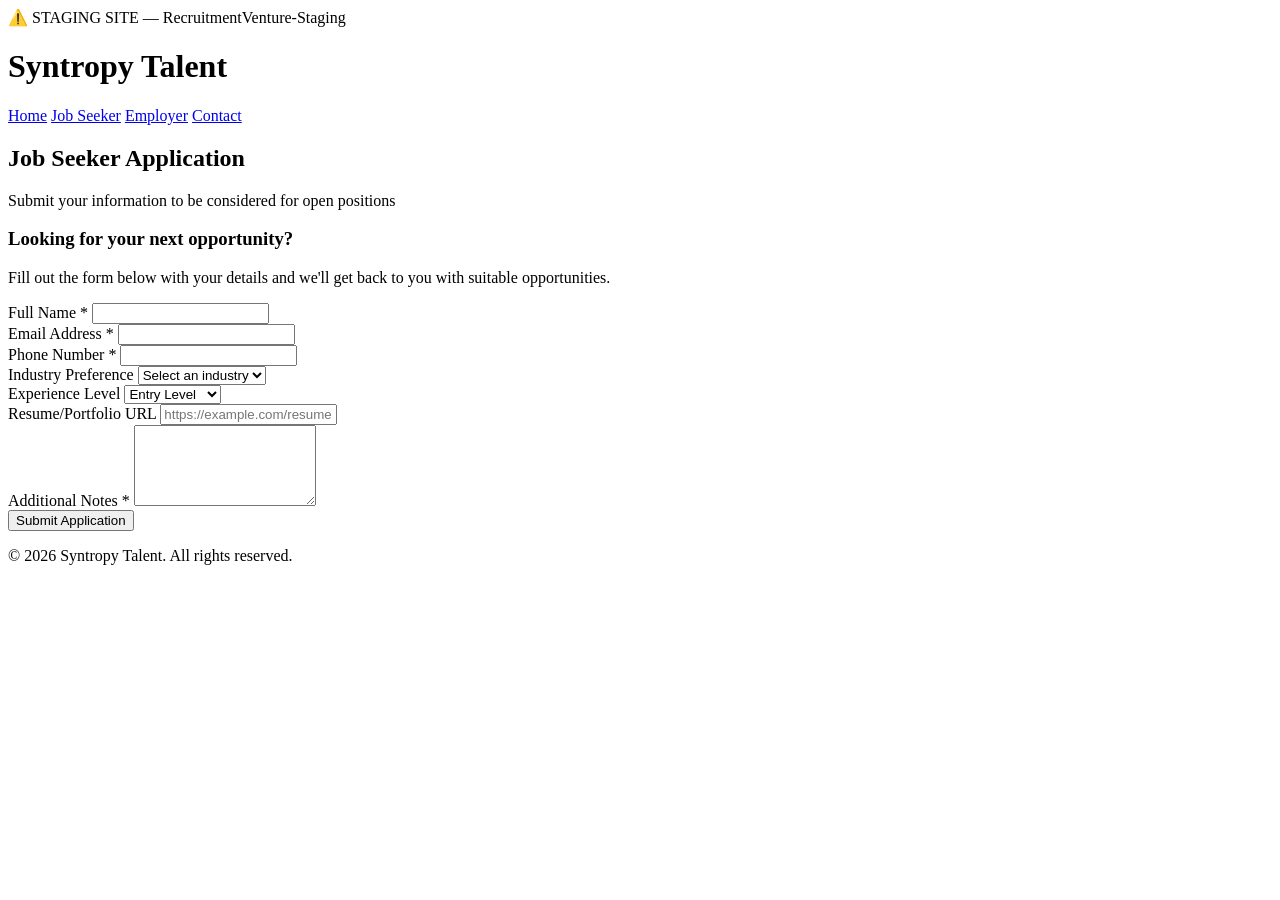
==== job-seeker.html @ 50469c3f "Add real form submission handler with ERPNext proxy" ====
<!DOCTYPE html>
<html lang="en">
<head>
  <meta charset="UTF-8">
  <meta name="viewport" content="width=device-width, initial-scale=1.0">
  <title>Job Seeker Application - Syntropy Talent</title>
  <meta name="description" content="Submit your profile to be considered for job opportunities">
  <link rel="preconnect" href="https://fonts.googleapis.com">
  <link rel="preconnect" href="https://fonts.gstatic.com" crossorigin>
  <link href="https://fonts.googleapis.com/css2?family=Inter:wght@300;400;500;600;700&display=swap" rel="stylesheet">
  <link rel="stylesheet" href="css/style.css">
  <link rel="icon" type="image/png" href="favicon.png">
</head>
<body>

  <!-- ===== Staging Banner ===== -->
  <div class="staging-banner">
    ⚠️ STAGING SITE — RecruitmentVenture-Staging
  </div>

  <!-- ===== Header ===== -->
  <header class="site-header">
    <div class="container">
      <h1 class="logo">Syntropy Talent</h1>
      <nav class="nav">
        <a href="index.html">Home</a>
        <a href="job-seeker.html">Job Seeker</a>
        <a href="employer.html">Employer</a>
        <a href="contact.html">Contact</a>
      </nav>
    </div>
  </header>

  <!-- ===== Main Content ===== -->
  <main class="container">
    <div class="page-header">
      <h2>Job Seeker Application</h2>
      <p>Submit your information to be considered for open positions</p>
    </div>

    <div class="form-container">
      <div class="form-intro">
        <h3>Looking for your next opportunity?</h3>
        <p>Fill out the form below with your details and we'll get back to you with suitable opportunities.</p>
      </div>

      <!-- ERPNext Web Form Embed or Standalone Form -->
      <form id="jobSeekerForm" class="contact-form">
        <div class="form-row">
          <div class="form-group">
            <label for="js-name">Full Name *</label>
            <input type="text" id="js-name" name="name" required>
          </div>
          <div class="form-group">
            <label for="js-email">Email Address *</label>
            <input type="email" id="js-email" name="email" required>
          </div>
        </div>
        <div class="form-row">
          <div class="form-group">
            <label for="js-phone">Phone Number *</label>
            <input type="tel" id="js-phone" name="phone" required>
          </div>
          <div class="form-group">
            <label for="js-industry">Industry Preference</label>
            <select id="js-industry" name="industry">
              <option value="">Select an industry</option>
              <option value="technology">Technology</option>
              <option value="finance">Finance</option>
              <option value="healthcare">Healthcare</option>
              <option value="manufacturing">Manufacturing</option>
              <option value="retail">Retail</option>
              <option value="other">Other</option>
            </select>
          </div>
        </div>
        <div class="form-row">
          <div class="form-group">
            <label for="js-experience">Experience Level</label>
            <select id="js-experience" name="experience">
              <option value="entry">Entry Level</option>
              <option value="mid">Mid Level</option>
              <option value="senior">Senior Level</option>
              <option value="executive">Executive</option>
            </select>
          </div>
          <div class="form-group">
            <label for="js-resume">Resume/Portfolio URL</label>
            <input type="url" id="js-resume" name="resume" placeholder="https://example.com/resume.pdf">
          </div>
        </div>
        <div class="form-group">
          <label for="js-notes">Additional Notes *</label>
          <textarea id="js-notes" name="notes" rows="5" required></textarea>
        </div>
        <button type="submit" class="btn btn-primary">Submit Application</button>
      </form>
    </div>
  </main>

  <!-- ===== Footer ===== -->
  <footer class="site-footer">
    <div class="container">
      <p>&copy; 2026 Syntropy Talent. All rights reserved.</p>
    </div>
  </footer>

  <script src="js/script.js"></script>
  <script src="js/form-handler.js"></script>
</body>
</html>
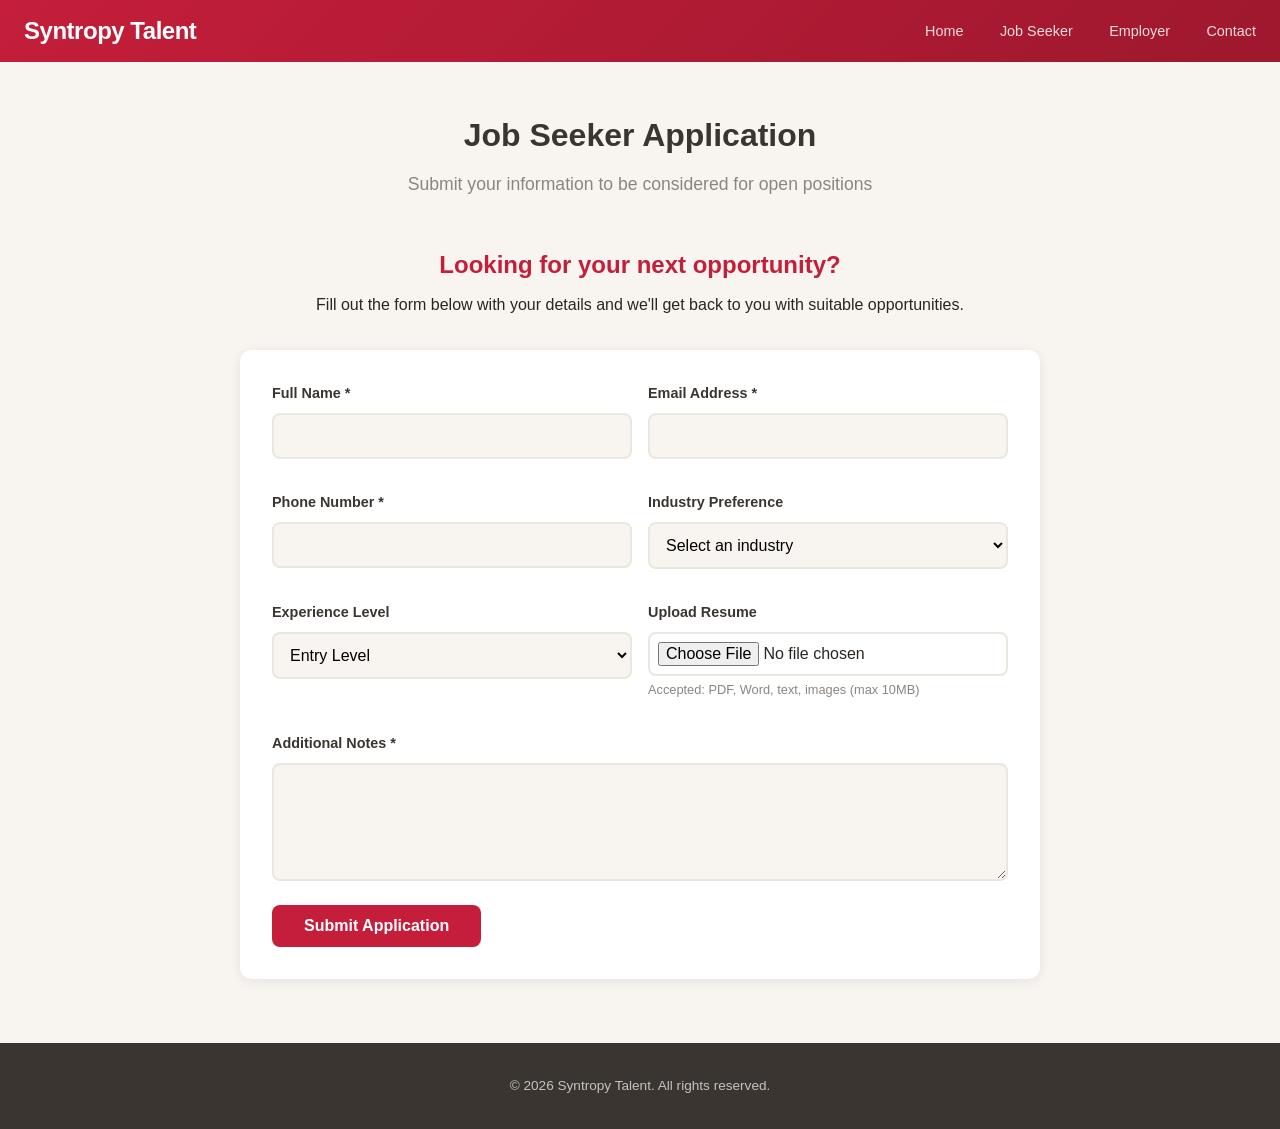
==== commit ce523e98: "Remove staging banner, add resume file upload" ====
--- a/job-seeker.html
+++ b/job-seeker.html
@@ -14,9 +14,6 @@
 <body>
 
   <!-- ===== Staging Banner ===== -->
-  <div class="staging-banner">
-    ⚠️ STAGING SITE — RecruitmentVenture-Staging
-  </div>
 
   <!-- ===== Header ===== -->
   <header class="site-header">
@@ -85,8 +82,9 @@
             </select>
           </div>
           <div class="form-group">
-            <label for="js-resume">Resume/Portfolio URL</label>
-            <input type="url" id="js-resume" name="resume" placeholder="https://example.com/resume.pdf">
+            <label for="js-resume">Upload Resume</label>
+            <input type="file" id="js-resume" name="resume" accept=".pdf,.doc,.docx,.txt,.jpg,.png" class="file-input">
+            <span class="file-hint">Accepted: PDF, Word, text, images (max 10MB)</span>
           </div>
         </div>
         <div class="form-group">
--- a/css/style.css
+++ b/css/style.css
@@ -0,0 +1,418 @@
+/* ===== Reset & Base Styles ===== */
+* {
+  margin: 0;
+  padding: 0;
+  box-sizing: border-box;
+}
+
+:root {
+  --miami-red: #C41E3A;
+  --miami-red-dark: #9E182E;
+  --miami-red-light: #E84C65;
+  --white: #FFFFFF;
+  --cream: #F8F5F0;
+  --light-gray: #EAE7E0;
+  --medium-gray: #8A8580;
+  --dark-gray: #3A3530;
+  --text: #2A2520;
+  --shadow: 0 2px 12px rgba(0, 0, 0, 0.08);
+  --shadow-hover: 0 6px 24px rgba(196, 30, 58, 0.12);
+  --radius: 12px;
+  --max-width: 1280px;
+}
+
+*, *::before, *::after {
+  box-sizing: border-box;
+  margin: 0;
+  padding: 0;
+}
+
+body {
+  font-family: 'Inter', -apple-system, BlinkMacSystemFont, sans-serif;
+  color: var(--text);
+  background-color: var(--cream);
+  line-height: 1.6;
+  min-height: 100vh;
+}
+
+.container {
+  max-width: var(--max-width);
+  margin: 0 auto;
+  padding: 0 1.5rem;
+}
+
+/* ===== Header ===== */
+.site-header {
+  background: linear-gradient(135deg, var(--miami-red) 0%, var(--miami-red-dark) 100%);
+  color: var(--white);
+  position: sticky;
+  top: 0;
+  z-index: 100;
+}
+
+.site-header .container {
+  display: flex;
+  justify-content: space-between;
+  align-items: center;
+  padding: 0.75rem 1.5rem;
+}
+
+.logo {
+  font-size: 1.5rem;
+  font-weight: 700;
+  color: var(--white);
+  letter-spacing: -0.02em;
+}
+
+.nav a {
+  margin-left: 2rem;
+  color: rgba(255,255,255,0.85);
+  text-decoration: none;
+  font-weight: 500;
+  font-size: 0.9rem;
+  transition: color 0.2s;
+  padding: 0.25rem 0;
+  border-bottom: 2px solid transparent;
+}
+
+.nav a:hover {
+  color: var(--white);
+  border-bottom-color: rgba(255,255,255,0.5);
+}
+
+
+
+/* ===== Hero Section ===== */
+.hero {
+  background: linear-gradient(135deg, var(--miami-red) 0%, var(--miami-red-dark) 100%);
+  color: var(--white);
+  padding: 5rem 0;
+  text-align: center;
+  position: relative;
+  overflow: hidden;
+}
+
+.hero::before {
+  content: '';
+  position: absolute;
+  top: -50%;
+  left: -50%;
+  width: 200%;
+  height: 200%;
+  background: radial-gradient(circle at 30% 50%, rgba(255,255,255,0.05) 0%, transparent 50%);
+  pointer-events: none;
+}
+
+.hero h2 {
+  font-size: 2.5rem;
+  font-weight: 700;
+  letter-spacing: -0.02em;
+  margin-bottom: 1rem;
+  position: relative;
+}
+
+.hero p {
+  font-size: 1.125rem;
+  opacity: 0.9;
+  max-width: 720px;
+  margin: 0 auto;
+  position: relative;
+}
+
+/* ===== Section ===== */
+.section {
+  padding: 4rem 0;
+}
+
+.section h3 {
+  text-align: center;
+  font-size: 1.75rem;
+  font-weight: 700;
+  margin-bottom: 3rem;
+  color: var(--dark-gray);
+}
+
+/* ===== Values Grid ===== */
+.values-grid {
+  display: grid;
+  grid-template-columns: repeat(auto-fit, minmax(300px, 1fr));
+  gap: 2rem;
+  margin-top: 2rem;
+}
+
+.value-item {
+  text-align: center;
+  padding: 2rem;
+  border-radius: var(--radius);
+  background: var(--white);
+  box-shadow: var(--shadow);
+  transition: transform 0.2s, box-shadow 0.2s;
+}
+
+.value-item:hover {
+  transform: translateY(-3px);
+  box-shadow: var(--shadow-hover);
+}
+
+.value-item h4 {
+  color: var(--miami-red);
+  margin-bottom: 1rem;
+  font-size: 1.1rem;
+}
+
+/* ===== How It Works ===== */
+.how-it-works {
+  background: var(--white);
+}
+
+.how-it-works .steps {
+  display: grid;
+  grid-template-columns: repeat(auto-fit, minmax(250px, 1fr));
+  gap: 2rem;
+  margin-top: 2rem;
+}
+
+.step {
+  text-align: center;
+  padding: 2rem;
+  border-radius: var(--radius);
+  background: var(--cream);
+  box-shadow: var(--shadow);
+}
+
+.step-number {
+  width: 48px;
+  height: 48px;
+  background: linear-gradient(135deg, var(--miami-red) 0%, var(--miami-red-dark) 100%);
+  color: white;
+  border-radius: 50%;
+  display: flex;
+  align-items: center;
+  justify-content: center;
+  font-weight: 700;
+  font-size: 1.2rem;
+  margin: 0 auto 1rem;
+}
+
+.step h4 {
+  margin-bottom: 1rem;
+  color: var(--dark-gray);
+}
+
+/* ===== CTA Section ===== */
+.cta {
+  background: var(--cream);
+  text-align: center;
+  padding: 4rem 0;
+}
+
+.cta h2 {
+  margin-bottom: 2rem;
+  font-size: 2rem;
+  color: var(--dark-gray);
+}
+
+.cta-buttons {
+  display: flex;
+  justify-content: center;
+  gap: 1rem;
+  flex-wrap: wrap;
+}
+
+/* ===== Buttons ===== */
+.btn {
+  display: inline-block;
+  padding: 0.75rem 2rem;
+  text-decoration: none;
+  border-radius: 8px;
+  font-weight: 600;
+  transition: all 0.2s;
+  border: none;
+  cursor: pointer;
+  font-size: 1rem;
+  font-family: inherit;
+}
+
+.btn-primary {
+  background: var(--miami-red);
+  color: white;
+}
+
+.btn-primary:hover {
+  background: var(--miami-red-dark);
+  transform: translateY(-2px);
+  box-shadow: var(--shadow-hover);
+}
+
+.btn-secondary {
+  background: transparent;
+  color: var(--miami-red);
+  border: 2px solid var(--miami-red);
+}
+
+.btn-secondary:hover {
+  background: var(--miami-red);
+  color: white;
+  transform: translateY(-2px);
+}
+
+/* ===== Page Header ===== */
+.page-header {
+  text-align: center;
+  padding: 3rem 0;
+}
+
+.page-header h2 {
+  font-size: 2rem;
+  color: var(--dark-gray);
+  margin-bottom: 0.5rem;
+}
+
+.page-header p {
+  color: var(--medium-gray);
+  font-size: 1.1rem;
+}
+
+/* ===== Forms ===== */
+.form-container {
+  max-width: 800px;
+  margin: 0 auto;
+  padding-bottom: 4rem;
+}
+
+.file-input {
+  padding: 0.5rem !important;
+  background: var(--white) !important;
+}
+
+.file-hint {
+  display: block;
+  font-size: 0.8rem;
+  color: var(--medium-gray);
+  margin-top: 0.25rem;
+}
+
+.form-intro {
+  text-align: center;
+  margin-bottom: 2rem;
+}
+
+.form-intro h3 {
+  font-size: 1.5rem;
+  margin-bottom: 0.5rem;
+  color: var(--miami-red);
+}
+
+.contact-form {
+  background: var(--white);
+  padding: 2rem;
+  border-radius: var(--radius);
+  box-shadow: var(--shadow);
+}
+
+.form-row {
+  display: grid;
+  grid-template-columns: 1fr 1fr;
+  gap: 1rem;
+  margin-bottom: 1rem;
+}
+
+.form-group {
+  margin-bottom: 1rem;
+}
+
+.form-group label {
+  display: block;
+  margin-bottom: 0.5rem;
+  font-weight: 600;
+  color: var(--dark-gray);
+  font-size: 0.9rem;
+}
+
+.form-group input,
+.form-group select,
+.form-group textarea {
+  width: 100%;
+  padding: 0.75rem;
+  border: 2px solid var(--light-gray);
+  border-radius: 8px;
+  font-family: inherit;
+  font-size: 1rem;
+  background: var(--cream);
+  transition: border-color 0.2s, background-color 0.2s;
+}
+
+.form-group input:focus,
+.form-group select:focus,
+.form-group textarea:focus {
+  outline: none;
+  border-color: var(--miami-red);
+  background-color: var(--white);
+}
+
+/* ===== Footer ===== */
+.site-footer {
+  background: var(--dark-gray);
+  color: rgba(255,255,255,0.7);
+  text-align: center;
+  padding: 2rem 0;
+  font-size: 0.85rem;
+}
+
+/* ===== Responsive ===== */
+@media (max-width: 768px) {
+  .hero h2 {
+    font-size: 2rem;
+  }
+
+  .hero {
+    padding: 3rem 0;
+  }
+
+  .nav {
+    display: none;
+  }
+
+  .site-header .container {
+    flex-direction: column;
+    gap: 0.5rem;
+    padding: 0.75rem 1rem;
+  }
+
+  .form-row {
+    grid-template-columns: 1fr;
+  }
+
+  .cta-buttons {
+    flex-direction: column;
+    align-items: center;
+  }
+
+  .btn {
+    width: 100%;
+    max-width: 300px;
+  }
+
+  .values-grid,
+  .how-it-works .steps {
+    grid-template-columns: 1fr;
+  }
+
+  .section {
+    padding: 3rem 0;
+  }
+}
+
+@media (max-width: 480px) {
+  .container {
+    padding: 0 1rem;
+  }
+
+  .section {
+    padding: 2rem 0;
+  }
+
+  .hero h2 {
+    font-size: 1.6rem;
+  }
+}
